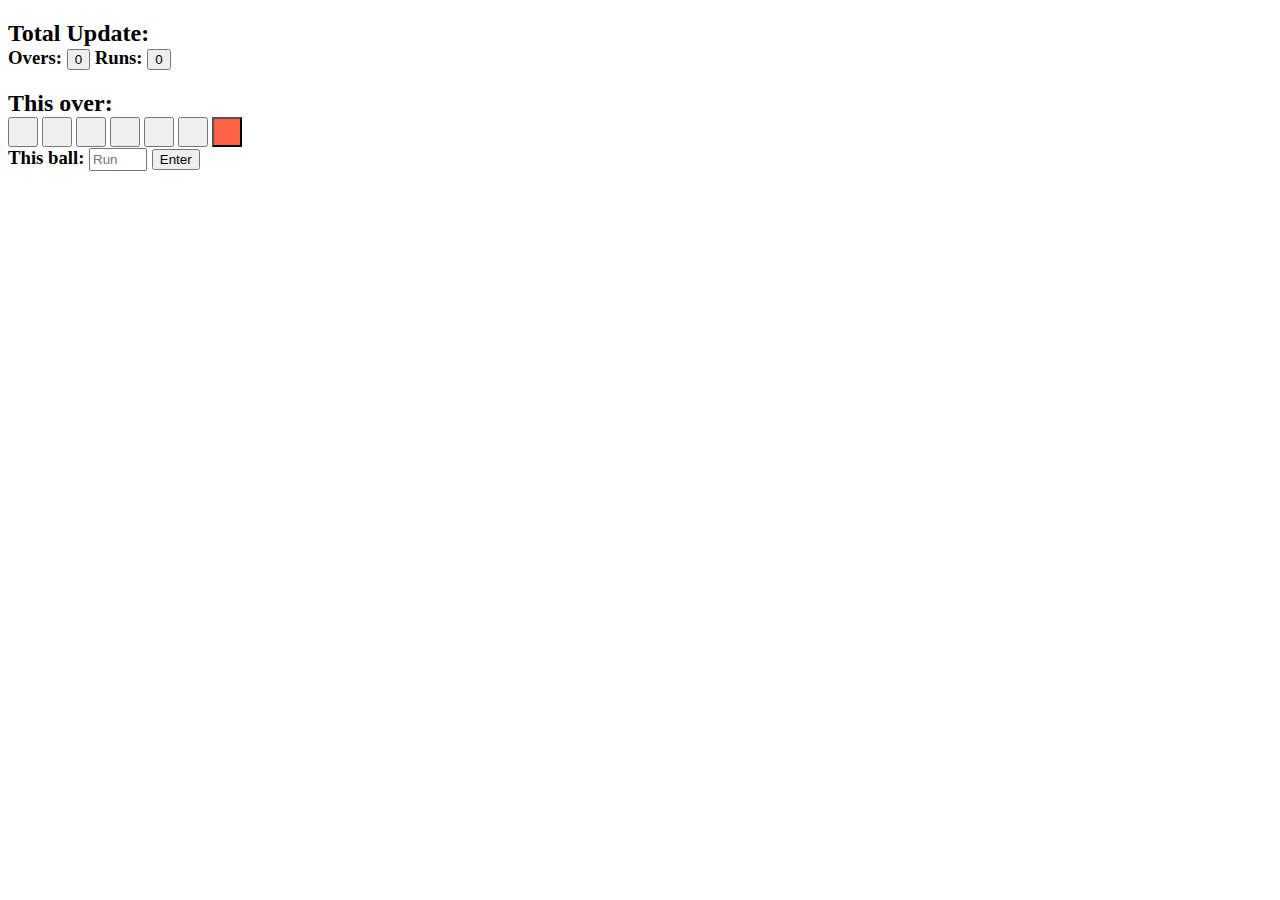
==== index.html @ ad02ceaf "File rename" ====
<!DOCTYPE html>
<html lang="en">

<head>
  <meta charset="UTF-8">
  <meta http-equiv="X-UA-Compatible" content="IE=edge">
  <meta name="viewport" content="width=device-width, initial-scale=1.0">
  <title>Score Counter</title>
  <style>
    * {
      font-family: revert;
    }

    h2 {
      margin-bottom: 0;
    }

    h3 {
      margin-top: 0;
    }

    .over button {
      height: 30px;
      width: 30px;
      padding: 7px 0;
    }

    #overSum {
      background: tomato;
      color: white;
    }

    .s {
      display: flex;
    }

    #run {
      width: 50px;
      padding: 2px;
    }

    h3 button {
      cursor: pointer;
    }

    #newOver {
      display: none;
    }

  </style>
</head>

<body>
  <h2>Total Update:</h2>
  <h3>Overs: <button id="Overs">0</button> Runs: <button id="Runs">0</button></h3>
  <h2>This over:</h2>
  <div class="s">
    <div class="over">
      <button id="one"></button>
      <button id="two"></button>
      <button id="three"></button>
      <button id="four"></button>
      <button id="five"></button>
      <button id="six"></button>
      <button id="overSum"></button>
    </div>
  </div>
  <h3>This ball: <input id="run" type="number" placeholder="Run"> <button onclick="enter()" id="enter">Enter</button>
    <button onclick="newOver()" id="newOver">New Over</button>
  </h3>

  <script>
    let Overs = document.getElementById('Overs')
    let Runs = document.getElementById('Runs')
    let iniRuns = Runs.innerText

    let one = document.getElementById('one')
    let two = document.getElementById('two')
    let three = document.getElementById('three')
    let four = document.getElementById('four')
    let five = document.getElementById('five')
    let six = document.getElementById('six')

    let run = document.getElementById('run')
    let enter = document.getElementById('enter')
    let overSum = document.getElementById('overSum')

    let enterBtn = document.getElementById('enter')
    let newOverBtn = document.getElementById('newOver')

    enter = () => {
      if (run.value < 0 || run.value == '' || six.innerText != '') {
        return;
      } else if (one.innerText == '') {
        one.innerText = run.value;
      } else if (two.innerText == '') {
        two.innerText = run.value;
      } else if (three.innerText == '') {
        three.innerText = run.value;
      } else if (four.innerText == '') {
        four.innerText = run.value;
      } else if (five.innerText == '') {
        five.innerText = run.value;
      } else if (six.innerText == '') {
        six.innerText = run.value;
      }
      overSum.innerText = +one.innerText + +two.innerText + +three.innerText + +four.innerText + +five.innerText + +six.innerText
      // Runs.innerText = +iniRuns + +overSum.innerText;
      run.value = '';

      if (six.innerText != '') {
        Overs.innerText = +Overs.innerText + 1;
        Runs.innerText = + Runs.innerText + +overSum.innerText;
        enterBtn.style.display = 'none'
        newOverBtn.style.display = 'inline-block'
      }
    }

    newOver = () => {
      one.innerText = '';
      two.innerText = '';
      three.innerText = '';
      four.innerText = '';
      five.innerText = '';
      six.innerText = '';

      overSum.innerText = '';

      enterBtn.style.display = 'inline-block'
      newOverBtn.style.display = 'none'
    }
  </script>
</body>

</html>
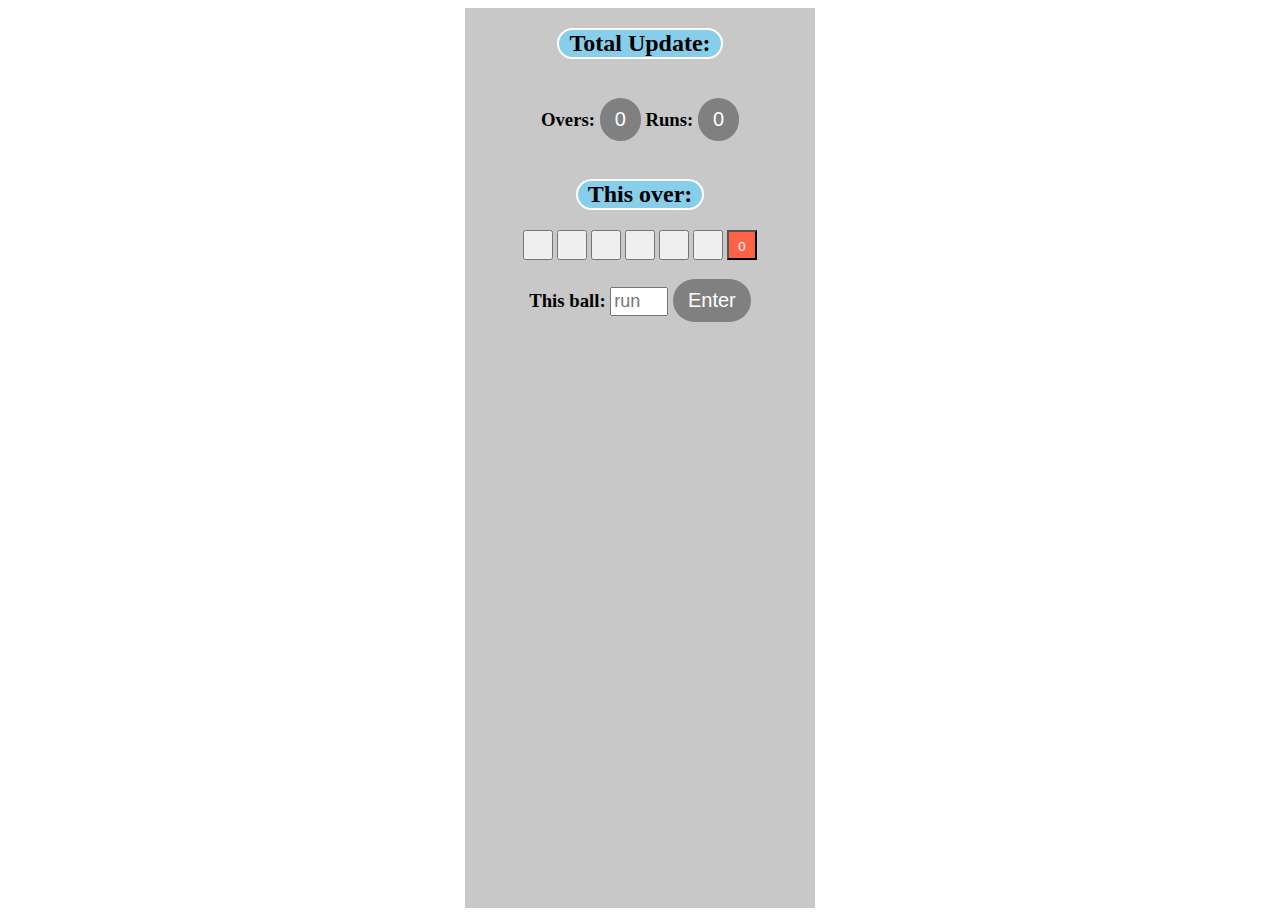
==== commit 1e7c61d7: "CSS update" ====
--- a/index.html
+++ b/index.html
@@ -11,12 +11,22 @@
       font-family: revert;
     }
 
-    h2 {
-      margin-bottom: 0;
+    .sec {
+      margin: 0 auto;
+      max-width: 350px;
+      background: rgb(200, 200, 200);
+      text-align: center;
+      display: flex;
+      flex-direction: column;
+      align-items: center;
+      height: 100vh;
     }
 
-    h3 {
-      margin-top: 0;
+    h2 {
+      border: 2px solid white;
+      padding: 0 10px;
+      border-radius: 25px;
+      background: skyblue;
     }
 
     .over button {
@@ -36,6 +46,7 @@
 
     #run {
       width: 50px;
+      font-size: 18px;
       padding: 2px;
     }
 
@@ -47,28 +58,41 @@
       display: none;
     }
 
+    h3 button {
+      cursor: pointer;
+      background: gray;
+      color: white;
+      border-radius: 25px;
+      padding: 10px 15px;
+      font-size: 20px;
+      border: none;
+    }
+
   </style>
 </head>
 
 <body>
-  <h2>Total Update:</h2>
-  <h3>Overs: <button id="Overs">0</button> Runs: <button id="Runs">0</button></h3>
-  <h2>This over:</h2>
-  <div class="s">
-    <div class="over">
-      <button id="one"></button>
-      <button id="two"></button>
-      <button id="three"></button>
-      <button id="four"></button>
-      <button id="five"></button>
-      <button id="six"></button>
-      <button id="overSum"></button>
+  <div class="sec">
+
+
+    <h2>Total Update:</h2>
+    <h3>Overs: <button id="Overs">0</button> Runs: <button id="Runs">0</button></h3>
+    <h2>This over:</h2>
+    <div class="s">
+      <div class="over">
+        <button id="one"></button>
+        <button id="two"></button>
+        <button id="three"></button>
+        <button id="four"></button>
+        <button id="five"></button>
+        <button id="six"></button>
+        <button id="overSum">0</button>
+      </div>
     </div>
+    <h3>This ball: <input id="run" type="number" placeholder="run"> <button onclick="enter()" id="enter">Enter</button>
+      <button onclick="newOver()" id="newOver">New Over</button>
+    </h3>
   </div>
-  <h3>This ball: <input id="run" type="number" placeholder="Run"> <button onclick="enter()" id="enter">Enter</button>
-    <button onclick="newOver()" id="newOver">New Over</button>
-  </h3>
-
   <script>
     let Overs = document.getElementById('Overs')
     let Runs = document.getElementById('Runs')
@@ -105,7 +129,6 @@
         six.innerText = run.value;
       }
       overSum.innerText = +one.innerText + +two.innerText + +three.innerText + +four.innerText + +five.innerText + +six.innerText
-      // Runs.innerText = +iniRuns + +overSum.innerText;
       run.value = '';
 
       if (six.innerText != '') {
@@ -124,7 +147,7 @@
       five.innerText = '';
       six.innerText = '';
 
-      overSum.innerText = '';
+      overSum.innerText = 0;
 
       enterBtn.style.display = 'inline-block'
       newOverBtn.style.display = 'none'
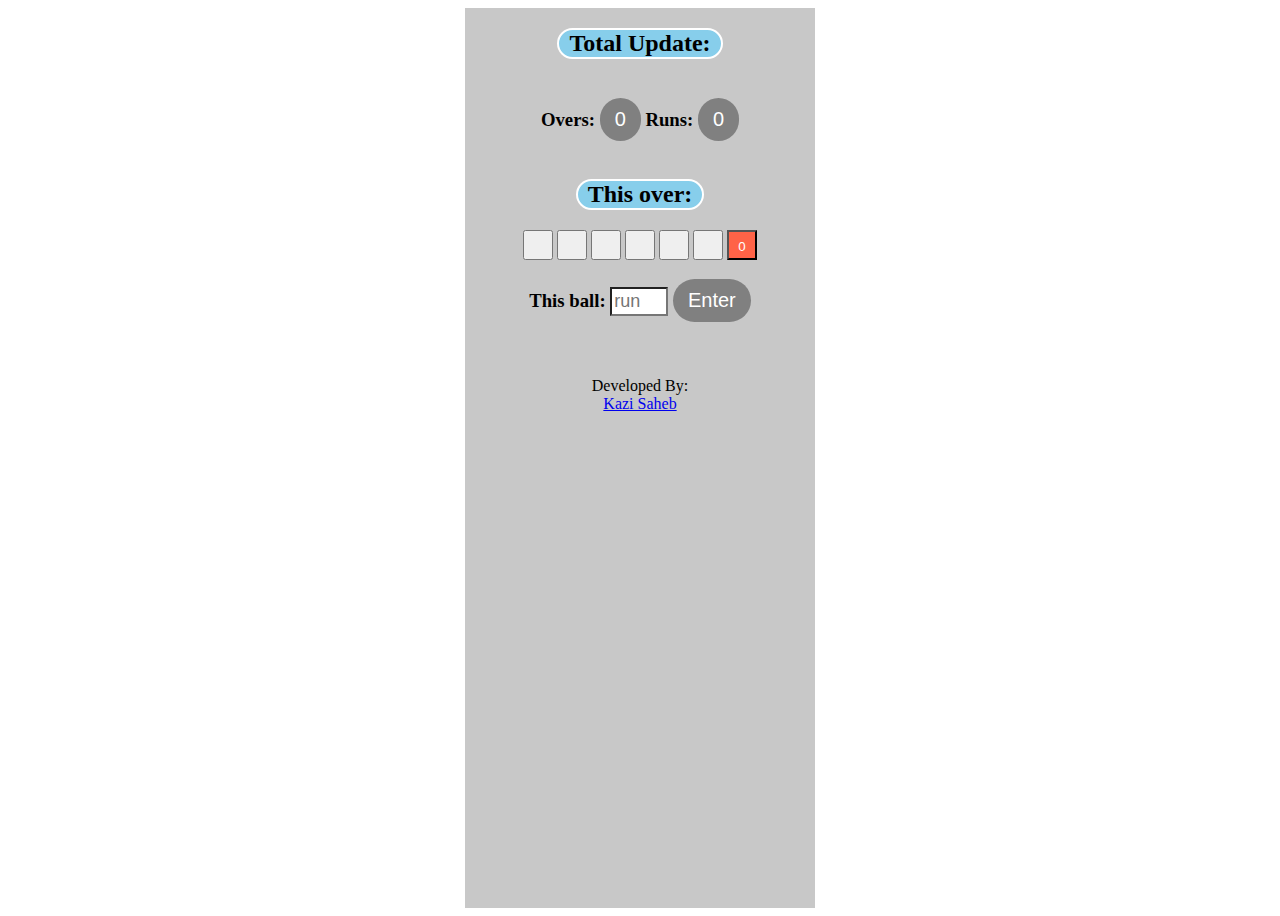
==== commit 45cf7d08: "Copyright update" ====
--- a/index.html
+++ b/index.html
@@ -48,6 +48,7 @@
       width: 50px;
       font-size: 18px;
       padding: 2px;
+      background: white;
     }
 
     h3 button {
@@ -92,6 +93,8 @@
     <h3>This ball: <input id="run" type="number" placeholder="run"> <button onclick="enter()" id="enter">Enter</button>
       <button onclick="newOver()" id="newOver">New Over</button>
     </h3>
+    <br> <br>
+    Developed By: <a href="https://www.facebook.com/thefinix/" target="_blank">Kazi Saheb</a>
   </div>
   <script>
     let Overs = document.getElementById('Overs')
@@ -137,6 +140,7 @@
         enterBtn.style.display = 'none'
         newOverBtn.style.display = 'inline-block'
       }
+      run.focus()
     }
 
     newOver = () => {
@@ -151,6 +155,7 @@
 
       enterBtn.style.display = 'inline-block'
       newOverBtn.style.display = 'none'
+      run.focus()
     }
   </script>
 </body>
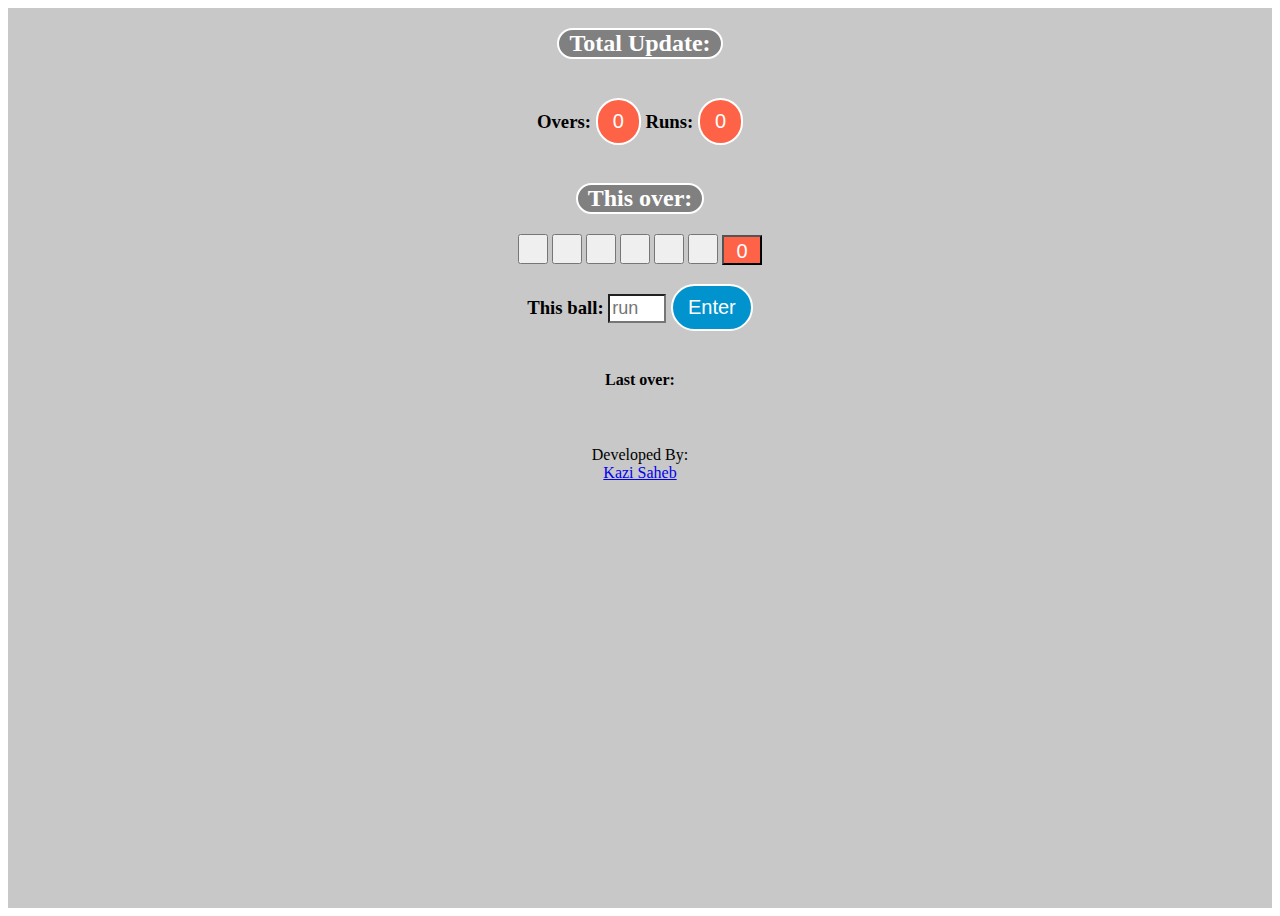
==== commit f2b063bc: "Last over show" ====
--- a/index.html
+++ b/index.html
@@ -6,70 +6,7 @@
   <meta http-equiv="X-UA-Compatible" content="IE=edge">
   <meta name="viewport" content="width=device-width, initial-scale=1.0">
   <title>Score Counter</title>
-  <style>
-    * {
-      font-family: revert;
-    }
-
-    .sec {
-      margin: 0 auto;
-      max-width: 350px;
-      background: rgb(200, 200, 200);
-      text-align: center;
-      display: flex;
-      flex-direction: column;
-      align-items: center;
-      height: 100vh;
-    }
-
-    h2 {
-      border: 2px solid white;
-      padding: 0 10px;
-      border-radius: 25px;
-      background: skyblue;
-    }
-
-    .over button {
-      height: 30px;
-      width: 30px;
-      padding: 7px 0;
-    }
-
-    #overSum {
-      background: tomato;
-      color: white;
-    }
-
-    .s {
-      display: flex;
-    }
-
-    #run {
-      width: 50px;
-      font-size: 18px;
-      padding: 2px;
-      background: white;
-    }
-
-    h3 button {
-      cursor: pointer;
-    }
-
-    #newOver {
-      display: none;
-    }
-
-    h3 button {
-      cursor: pointer;
-      background: gray;
-      color: white;
-      border-radius: 25px;
-      padding: 10px 15px;
-      font-size: 20px;
-      border: none;
-    }
-
-  </style>
+  <link rel="stylesheet" href="style.css">
 </head>
 
 <body>
@@ -80,7 +17,7 @@
     <h3>Overs: <button id="Overs">0</button> Runs: <button id="Runs">0</button></h3>
     <h2>This over:</h2>
     <div class="s">
-      <div class="over">
+      <div id="thisOver">
         <button id="one"></button>
         <button id="two"></button>
         <button id="three"></button>
@@ -93,71 +30,14 @@
     <h3>This ball: <input id="run" type="number" placeholder="run"> <button onclick="enter()" id="enter">Enter</button>
       <button onclick="newOver()" id="newOver">New Over</button>
     </h3>
+
+    <h4>Last over: <span id="lastShow"></span></h4>
+
     <br> <br>
     Developed By: <a href="https://www.facebook.com/thefinix/" target="_blank">Kazi Saheb</a>
   </div>
-  <script>
-    let Overs = document.getElementById('Overs')
-    let Runs = document.getElementById('Runs')
-    let iniRuns = Runs.innerText
 
-    let one = document.getElementById('one')
-    let two = document.getElementById('two')
-    let three = document.getElementById('three')
-    let four = document.getElementById('four')
-    let five = document.getElementById('five')
-    let six = document.getElementById('six')
-
-    let run = document.getElementById('run')
-    let enter = document.getElementById('enter')
-    let overSum = document.getElementById('overSum')
-
-    let enterBtn = document.getElementById('enter')
-    let newOverBtn = document.getElementById('newOver')
-
-    enter = () => {
-      if (run.value < 0 || run.value == '' || six.innerText != '') {
-        return;
-      } else if (one.innerText == '') {
-        one.innerText = run.value;
-      } else if (two.innerText == '') {
-        two.innerText = run.value;
-      } else if (three.innerText == '') {
-        three.innerText = run.value;
-      } else if (four.innerText == '') {
-        four.innerText = run.value;
-      } else if (five.innerText == '') {
-        five.innerText = run.value;
-      } else if (six.innerText == '') {
-        six.innerText = run.value;
-      }
-      overSum.innerText = +one.innerText + +two.innerText + +three.innerText + +four.innerText + +five.innerText + +six.innerText
-      run.value = '';
-
-      if (six.innerText != '') {
-        Overs.innerText = +Overs.innerText + 1;
-        Runs.innerText = + Runs.innerText + +overSum.innerText;
-        enterBtn.style.display = 'none'
-        newOverBtn.style.display = 'inline-block'
-      }
-      run.focus()
-    }
-
-    newOver = () => {
-      one.innerText = '';
-      two.innerText = '';
-      three.innerText = '';
-      four.innerText = '';
-      five.innerText = '';
-      six.innerText = '';
-
-      overSum.innerText = 0;
-
-      enterBtn.style.display = 'inline-block'
-      newOverBtn.style.display = 'none'
-      run.focus()
-    }
-  </script>
+  <script src="app.js"></script>
 </body>
 
 </html>
--- a/style.css
+++ b/style.css
@@ -0,0 +1,71 @@
+* {
+  font-family: revert;
+}
+
+.sec {
+  margin: 0 auto;
+  /* max-width: 350px; */
+  background: rgb(200, 200, 200);
+  text-align: center;
+  display: flex;
+  flex-direction: column;
+  align-items: center;
+  height: 100vh;
+}
+
+h2 {
+  border: 2px solid white;
+  padding: 0 10px;
+  border-radius: 25px;
+  background: gray;
+  color: white;
+}
+
+#thisOver button {
+  height: 30px;
+  width: 30px;
+  font-size: 20px;
+  padding: 4px 0;
+}
+
+#thisOver #overSum {
+  background: tomato;
+  color: white;
+  padding: 3px 2px;
+  width: 40px;
+}
+
+.s {
+  display: flex;
+}
+
+#run {
+  width: 50px;
+  font-size: 18px;
+  padding: 2px;
+  background: white;
+}
+
+h3 button {
+  cursor: pointer;
+}
+
+#enter {
+  background-color: rgb(0, 147, 206);
+}
+
+#newOver {
+  display: none;
+  background: tomato;
+  border: 2px solid white;
+}
+
+h3 button {
+  cursor: pointer;
+  background: tomato;
+  color: white;
+  border-radius: 25px;
+  padding: 10px 15px;
+  font-size: 20px;
+  border: 2px solid white;
+}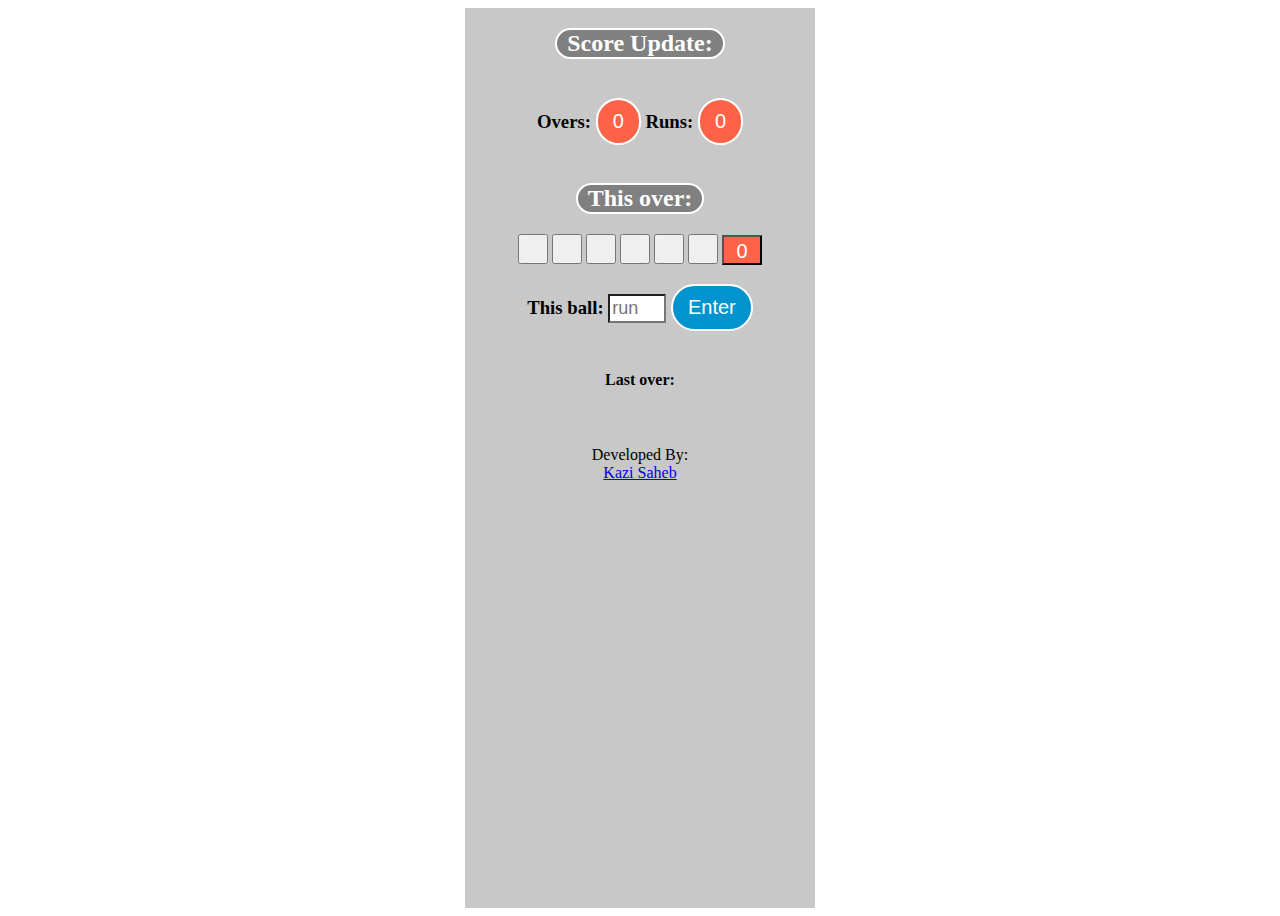
==== commit 390fcf97: "Favicon" ====
--- a/index.html
+++ b/index.html
@@ -6,14 +6,15 @@
   <meta http-equiv="X-UA-Compatible" content="IE=edge">
   <meta name="viewport" content="width=device-width, initial-scale=1.0">
   <title>Score Counter</title>
+  <link rel="shortcut icon"
+    href="https://lh3.googleusercontent.com/ogw/ADea4I50rWNDNf878G0ZZqH7Lyc2k3RVPeCHhnNKX9mRrg=s32-c-mo"
+    type="image/x-icon">
   <link rel="stylesheet" href="style.css">
 </head>
 
 <body>
   <div class="sec">
-
-
-    <h2>Total Update:</h2>
+    <h2>Score Update:</h2>
     <h3>Overs: <button id="Overs">0</button> Runs: <button id="Runs">0</button></h3>
     <h2>This over:</h2>
     <div class="s">
@@ -30,13 +31,10 @@
     <h3>This ball: <input id="run" type="number" placeholder="run"> <button onclick="enter()" id="enter">Enter</button>
       <button onclick="newOver()" id="newOver">New Over</button>
     </h3>
-
     <h4>Last over: <span id="lastShow"></span></h4>
-
     <br> <br>
     Developed By: <a href="https://www.facebook.com/thefinix/" target="_blank">Kazi Saheb</a>
   </div>
-
   <script src="app.js"></script>
 </body>
 
--- a/style.css
+++ b/style.css
@@ -4,7 +4,7 @@
 
 .sec {
   margin: 0 auto;
-  /* max-width: 350px; */
+  max-width: 350px;
   background: rgb(200, 200, 200);
   text-align: center;
   display: flex;
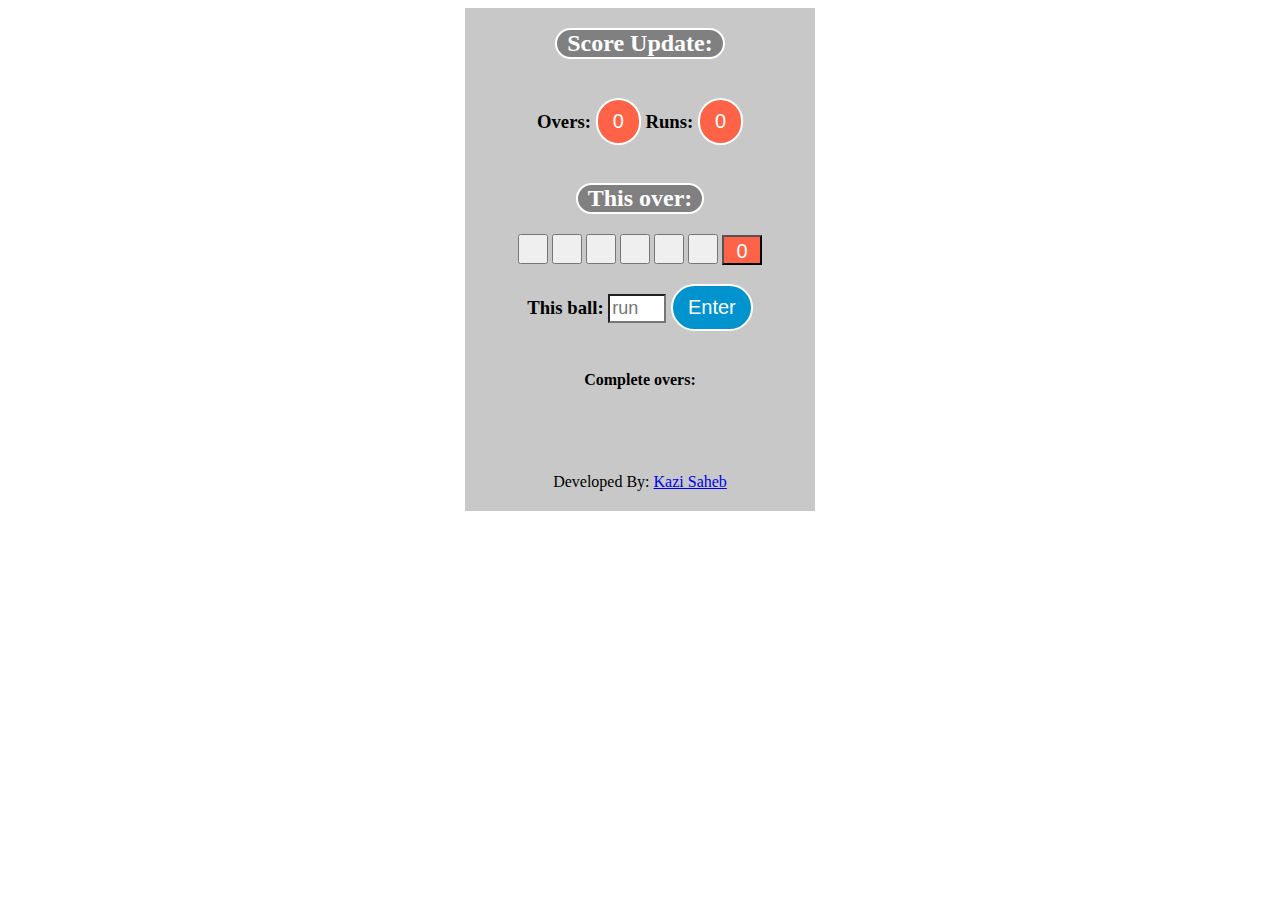
==== commit c9cecf26: "Dynamic over" ====
--- a/index.html
+++ b/index.html
@@ -31,9 +31,12 @@
     <h3>This ball: <input id="run" type="number" placeholder="run"> <button onclick="enter()" id="enter">Enter</button>
       <button onclick="newOver()" id="newOver">New Over</button>
     </h3>
-    <h4>Last over: <span id="lastShow"></span></h4>
+    <h4>Complete overs:</h4>
+    <ul id="ul"></ul>
+    <!-- <h4>Last over: <span id="lastShow"></span></h4> -->
     <br> <br>
-    Developed By: <a href="https://www.facebook.com/thefinix/" target="_blank">Kazi Saheb</a>
+    <p> Developed By: <a href="https://www.facebook.com/thefinix/" target="_blank">Kazi Saheb</a>
+    </p>
   </div>
   <script src="app.js"></script>
 </body>
--- a/style.css
+++ b/style.css
@@ -10,7 +10,7 @@
   display: flex;
   flex-direction: column;
   align-items: center;
-  height: 100vh;
+  height: 100%;
 }
 
 h2 {
@@ -68,4 +68,19 @@
   padding: 10px 15px;
   font-size: 20px;
   border: 2px solid white;
+}
+
+h4{
+  margin-bottom: 0;
+}
+
+ul{
+  display: flex;
+  flex-direction: column-reverse;
+  list-style: none;
+  margin-left: -30px;
+  font-weight: bold;
+}
+p{
+  margin-bottom: 20px;
 }